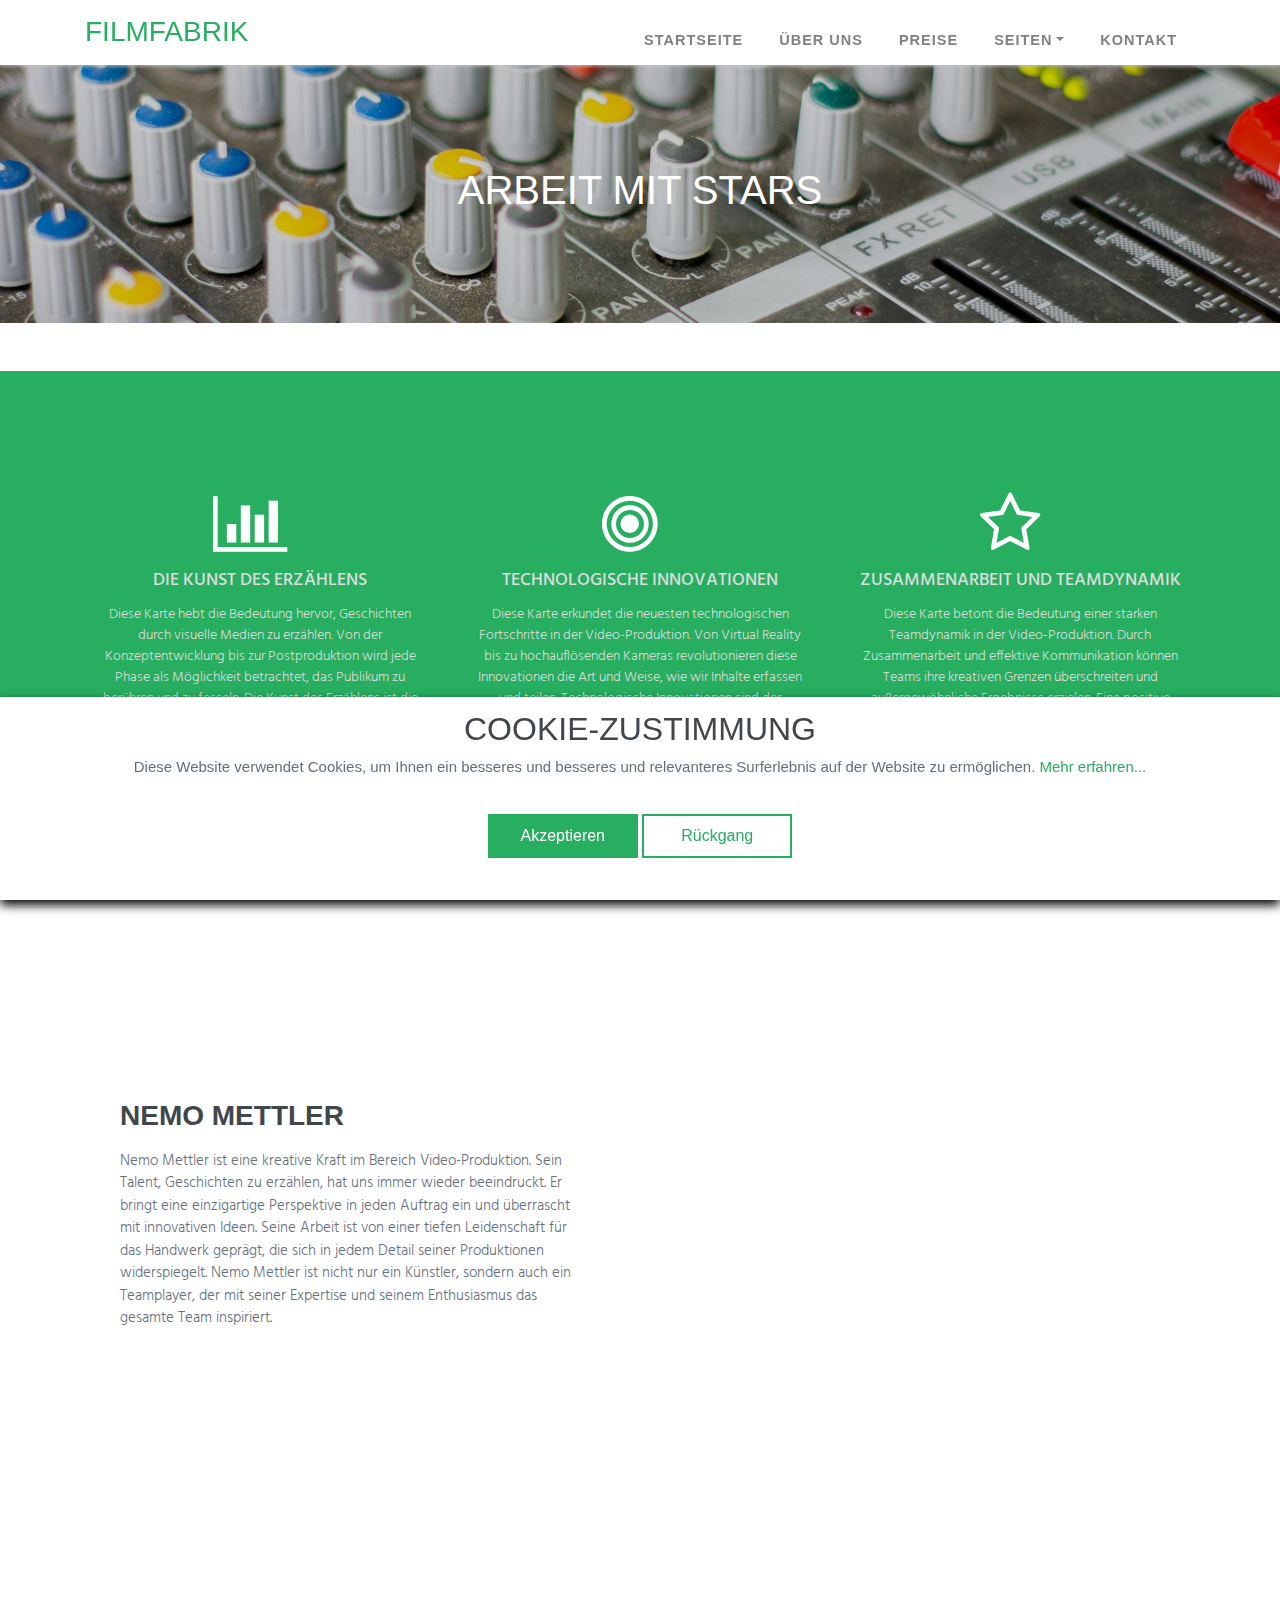
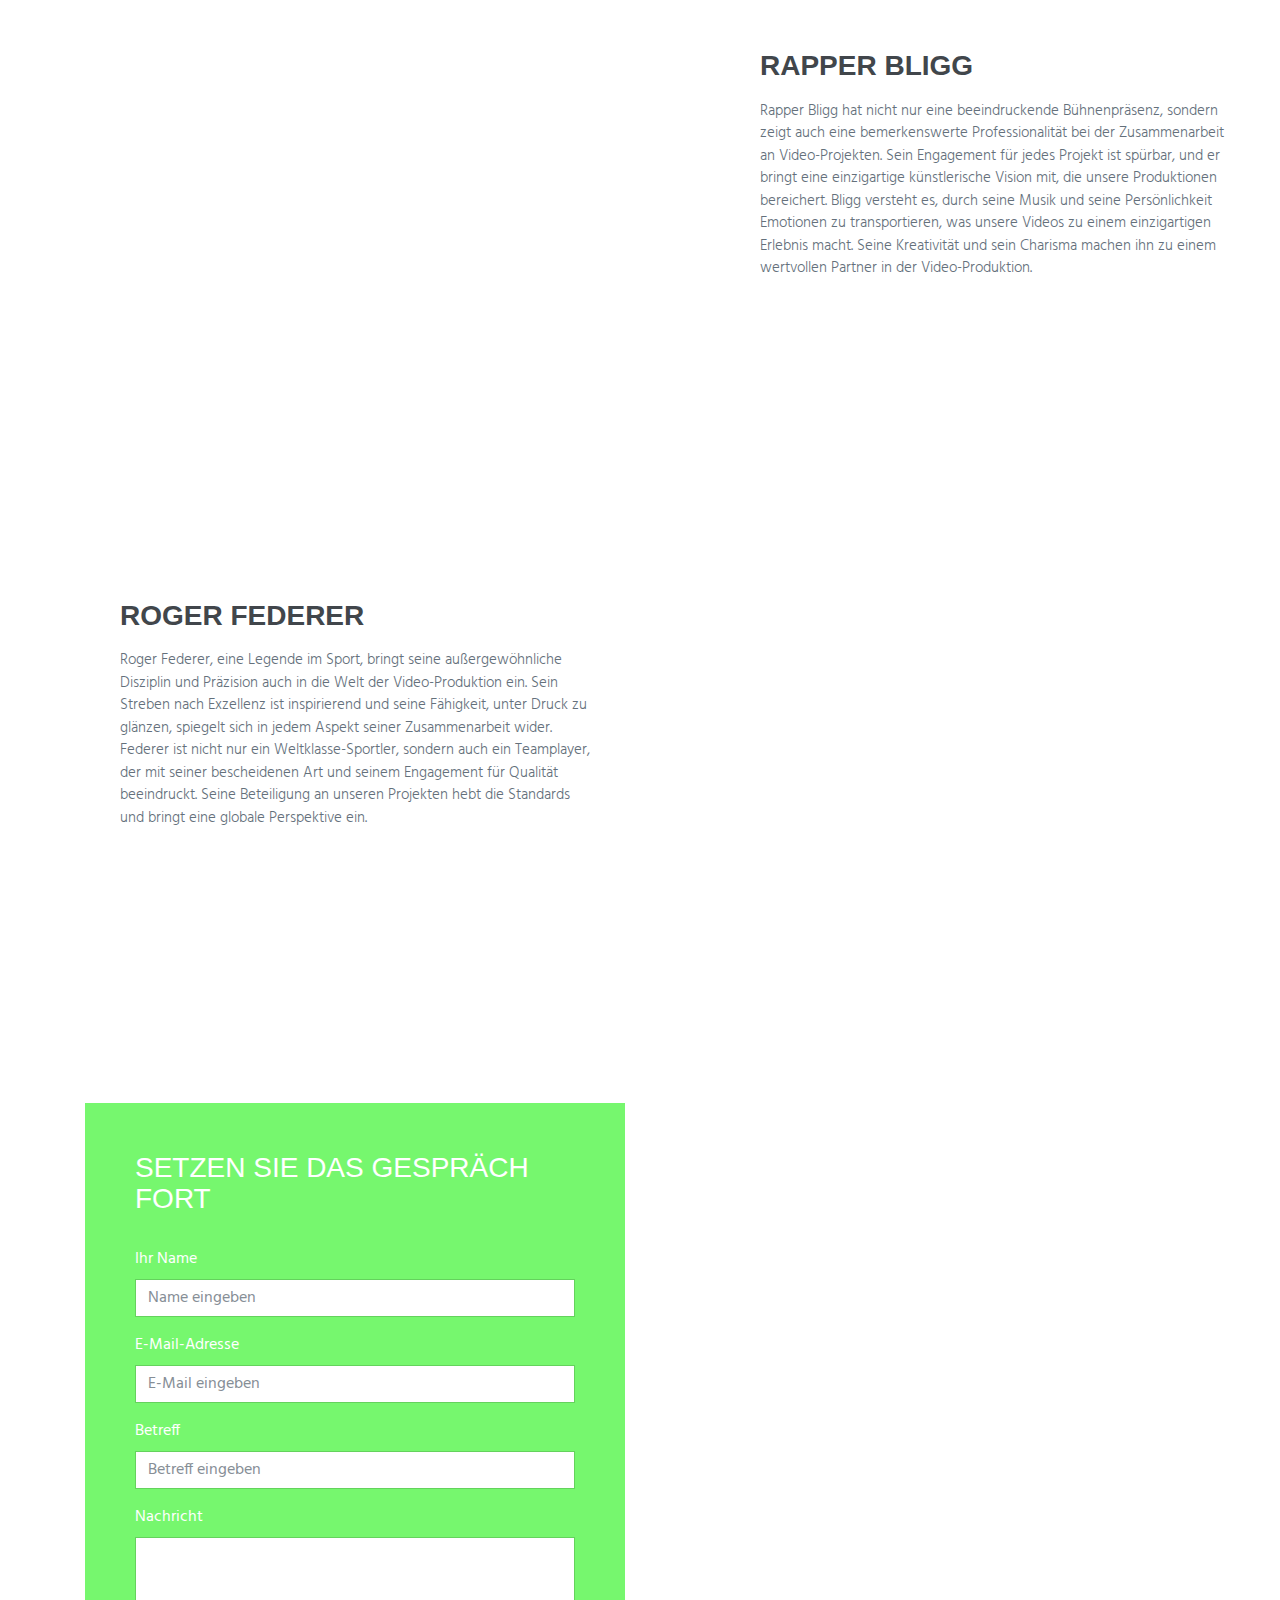
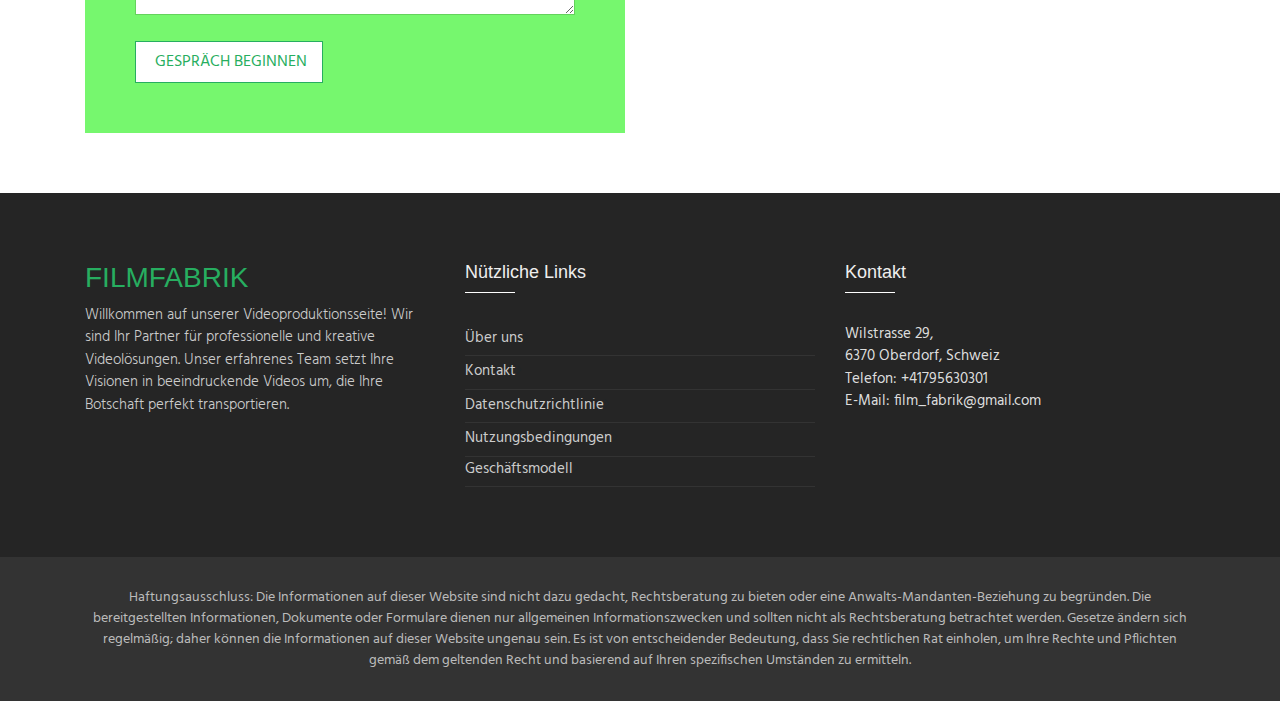
==== work-with-stars.html @ 66a81b51 "WIP" ====
<!DOCTYPE html>
<html lang="en">
    <head>
        <meta charset="utf-8" />
        <meta
            name="viewport"
            content="width=device-width, initial-scale=1, shrink-to-fit=no"
        />
        <meta name="description" content="" />
        <meta name="author" content="" />

        <title>FilmFabrik</title>
        <link rel="shortcut icon" href="img/favicon.ico" />

        <!-- Global Stylesheets -->
        <link
            href="https://fonts.googleapis.com/css?family=Roboto+Condensed:300,300i,400,400i,700,700i"
            rel="stylesheet"
        />
        <link href="css/bootstrap/bootstrap.min.css" rel="stylesheet" />
        <link
            rel="stylesheet"
            href="font-awesome-4.7.0/css/font-awesome.min.css"
        />
        <link rel="stylesheet" href="css/animate/animate.min.css" />
        <link rel="stylesheet" href="css/owl-carousel/owl.carousel.min.css" />
        <link
            rel="stylesheet"
            href="css/owl-carousel/owl.theme.default.min.css"
        />
        <link rel="stylesheet" href="css/style.css" />
        <link rel="stylesheet" href="css/services.css" />
    </head>

    <body id="page-top">
        <!--====================================================
                         HEADER
======================================================-->

        <header>
            <!-- Navbar -->
            <nav
                class="navbar navbar-expand-lg navbar-light"
                id="mainNav"
                data-toggle="affix"
            >
                <div class="container">
                    <a class="navbar-brand smooth-scroll" href="index.html">
                        <h3 style="margin-bottom: 0px; color: #27ae60">
                            FilmFabrik
                        </h3>
                    </a>
                    <button
                        class="navbar-toggler navbar-toggler-right"
                        type="button"
                        data-toggle="collapse"
                        data-target="#navbarResponsive"
                        aria-controls="navbarResponsive"
                        aria-expanded="false"
                        aria-label="Navigation umschalten"
                    >
                        <span class="navbar-toggler-icon"></span>
                    </button>
                    <div class="collapse navbar-collapse" id="navbarResponsive">
                        <ul class="navbar-nav ml-auto">
                            <li class="nav-item">
                                <a
                                    class="nav-link smooth-scroll"
                                    href="index.html"
                                    >Startseite</a
                                >
                            </li>
                            <li class="nav-item">
                                <a
                                    class="nav-link smooth-scroll"
                                    href="about.html"
                                    >Über uns</a
                                >
                            </li>

                            <li class="nav-item">
                                <a
                                    class="nav-link smooth-scroll"
                                    href="pricing.html"
                                    >Preise</a
                                >
                            </li>
                            <li class="nav-item dropdown">
                                <a
                                    class="nav-link dropdown-toggle smooth-scroll"
                                    href="#"
                                    id="navbarDropdownMenuLink"
                                    data-toggle="dropdown"
                                    aria-haspopup="true"
                                    aria-expanded="false"
                                    >Seiten</a
                                >
                                <div
                                    class="dropdown-menu dropdown-cust"
                                    aria-labelledby="navbarDropdownMenuLink"
                                >
                                    <a
                                        class="dropdown-item"
                                        target="_empty"
                                        href="work-on-clips.html"
                                        >Arbeit an Clips</a
                                    >
                                    <a
                                        class="dropdown-item"
                                        target="_empty"
                                        href="work-with-stars.html"
                                        >Arbeit mit Stars</a
                                    >
                                </div>
                            </li>
                            <li class="nav-item">
                                <a
                                    class="nav-link smooth-scroll"
                                    href="contact.html"
                                    >Kontakt</a
                                >
                            </li>
                        </ul>
                    </div>
                </div>
            </nav>
        </header>

        <!--====================================================
                       HOME-P
======================================================-->
        <div id="home-p" class="home-p pages-head2 text-center mb-5">
            <div class="container">
                <h1 class="wow fadeInUp" data-wow-delay="0.1s">
                    Arbeit mit Stars
                </h1>
            </div>
            <!--/end container-->
        </div>

        <!--====================================================
                      FINANCIAL-P5
======================================================-->
        <section
            class="what-we-do bg-gradiant financial-p5 mb-5"
            style="background: #27ae60"
        >
            <div class="container">
                <div class="row">
                    <div class="col-md-12">
                        <div class="row">
                            <div class="col-md-4 col-sm-6">
                                <div
                                    class="what-we-desc wow fadeInUp"
                                    data-wow-delay="0.1s"
                                >
                                    <i class="fa fa-bar-chart"></i>
                                    <h6>Die Kunst des Erzählens</h6>
                                    <p class="desc">
                                        Diese Karte hebt die Bedeutung hervor,
                                        Geschichten durch visuelle Medien zu
                                        erzählen. Von der Konzeptentwicklung bis
                                        zur Postproduktion wird jede Phase als
                                        Möglichkeit betrachtet, das Publikum zu
                                        berühren und zu fesseln. Die Kunst des
                                        Erzählens ist die Essenz jeder
                                        erfolgreichen Video-Produktion.
                                    </p>
                                </div>
                            </div>
                            <div class="col-md-4 col-sm-6">
                                <div
                                    class="what-we-desc wow fadeInUp"
                                    data-wow-delay="0.1s"
                                >
                                    <i class="fa fa-bullseye"></i>
                                    <h6>Technologische Innovationen</h6>
                                    <p class="desc">
                                        Diese Karte erkundet die neuesten
                                        technologischen Fortschritte in der
                                        Video-Produktion. Von Virtual Reality
                                        bis zu hochauflösenden Kameras
                                        revolutionieren diese Innovationen die
                                        Art und Weise, wie wir Inhalte erfassen
                                        und teilen. Technologische Innovationen
                                        sind der Treibstoff für kreative
                                        Möglichkeiten und verbesserte
                                        Produktionseffizienz.
                                    </p>
                                </div>
                            </div>
                            <div class="col-md-4 col-sm-6">
                                <div
                                    class="what-we-desc wow fadeInUp"
                                    data-wow-delay="0.1s"
                                >
                                    <i class="fa fa-star-o"></i>
                                    <h6>Zusammenarbeit und Teamdynamik</h6>
                                    <p class="desc">
                                        Diese Karte betont die Bedeutung einer
                                        starken Teamdynamik in der
                                        Video-Produktion. Durch Zusammenarbeit
                                        und effektive Kommunikation können Teams
                                        ihre kreativen Grenzen überschreiten und
                                        außergewöhnliche Ergebnisse erzielen.
                                        Eine positive Teamdynamik ist der
                                        Schlüssel zu erfolgreichen
                                        Video-Projekten, die sowohl Kunden als
                                        auch Zuschauer begeistern.
                                    </p>
                                </div>
                            </div>
                        </div>
                    </div>
                </div>
            </div>
        </section>

        <!--====================================================
                    FINANCIAL-P1
======================================================-->
        <section id="financial-p1" class="bg-parallax financial-p3-bg">
            <div class="overlay-financial-p1"></div>
            <div class="container-fluid">
                <div class="row">
                    <div class="col-md-6 financial-p1-pos">
                        <div class="financial-p1-cont">
                            <h3>Nemo Mettler</h3>
                            <p>
                                Nemo Mettler ist eine kreative Kraft im Bereich
                                Video-Produktion. Sein Talent, Geschichten zu
                                erzählen, hat uns immer wieder beeindruckt. Er
                                bringt eine einzigartige Perspektive in jeden
                                Auftrag ein und überrascht mit innovativen
                                Ideen. Seine Arbeit ist von einer tiefen
                                Leidenschaft für das Handwerk geprägt, die sich
                                in jedem Detail seiner Produktionen
                                widerspiegelt. Nemo Mettler ist nicht nur ein
                                Künstler, sondern auch ein Teamplayer, der mit
                                seiner Expertise und seinem Enthusiasmus das
                                gesamte Team inspiriert.
                            </p>
                        </div>
                    </div>
                    <div class="col-md-6">
                        <img src="img/star-1.jpg" alt="" />
                    </div>
                </div>
            </div>
        </section>
        <section id="financial-p1" class="bg-parallax financial-p2-bg">
            <div class="overlay-financial-p1"></div>
            <div class="container-fluid">
                <div class="row">
                    <div class="col-md-6">
                        <img src="img/star-2.jpg" alt="" />
                    </div>
                    <div
                        class="col-md-6 financial-p1-pos financial-p1-emp-desc-d"
                    >
                        <div class="financial-p1-cont">
                            <h3>Rapper Bligg</h3>
                            <p>
                                Rapper Bligg hat nicht nur eine beeindruckende
                                Bühnenpräsenz, sondern zeigt auch eine
                                bemerkenswerte Professionalität bei der
                                Zusammenarbeit an Video-Projekten. Sein
                                Engagement für jedes Projekt ist spürbar, und er
                                bringt eine einzigartige künstlerische Vision
                                mit, die unsere Produktionen bereichert. Bligg
                                versteht es, durch seine Musik und seine
                                Persönlichkeit Emotionen zu transportieren, was
                                unsere Videos zu einem einzigartigen Erlebnis
                                macht. Seine Kreativität und sein Charisma
                                machen ihn zu einem wertvollen Partner in der
                                Video-Produktion.
                            </p>
                        </div>
                    </div>
                </div>
            </div>
        </section>
        <section id="financial-p1" class="bg-parallax financial-p2-bg mb-5">
            <div class="overlay-financial-p1"></div>
            <div class="container-fluid">
                <div class="row" style="flex-direction: row-reverse">
                    <div class="col-md-6">
                        <img src="img/star-3.jpg" alt="" />
                    </div>
                    <div
                        class="col-md-6 financial-p1-pos financial-p1-emp-desc-d"
                    >
                        <div class="financial-p1-cont">
                            <h3>Roger Federer</h3>
                            <p>
                                Roger Federer, eine Legende im Sport, bringt
                                seine außergewöhnliche Disziplin und Präzision
                                auch in die Welt der Video-Produktion ein. Sein
                                Streben nach Exzellenz ist inspirierend und
                                seine Fähigkeit, unter Druck zu glänzen,
                                spiegelt sich in jedem Aspekt seiner
                                Zusammenarbeit wider. Federer ist nicht nur ein
                                Weltklasse-Sportler, sondern auch ein
                                Teamplayer, der mit seiner bescheidenen Art und
                                seinem Engagement für Qualität beeindruckt.
                                Seine Beteiligung an unseren Projekten hebt die
                                Standards und bringt eine globale Perspektive
                                ein.
                            </p>
                        </div>
                    </div>
                </div>
            </div>
        </section>

        <!--====================================================
                    CONTACT HOME
======================================================-->

        <section id="contact-h" class="bg-parallax contact-h-bg">
            <div class="container">
                <div class="row">
                    <div class="col-md-6">
                        <div class="contact-h-cont">
                            <h3 class="cl-white">
                                Setzen Sie das Gespräch fort
                            </h3>
                            <br />
                            <form>
                                <div class="form-group cl-white">
                                    <label for="name">Ihr Name</label>
                                    <input
                                        type="text"
                                        class="form-control"
                                        id="name"
                                        aria-describedby="nameHelp"
                                        placeholder="Name eingeben"
                                    />
                                </div>
                                <div class="form-group cl-white">
                                    <label for="exampleInputEmail1"
                                        >E-Mail-Adresse</label
                                    >
                                    <input
                                        type="email"
                                        class="form-control"
                                        id="email"
                                        aria-describedby="emailHelp"
                                        placeholder="E-Mail eingeben"
                                    />
                                    <div id="result" style="color: red"></div>
                                </div>
                                <div class="form-group cl-white">
                                    <label for="subject">Betreff</label>
                                    <input
                                        type="text"
                                        class="form-control"
                                        id="subject"
                                        aria-describedby="subjectHelp"
                                        placeholder="Betreff eingeben"
                                    />
                                </div>
                                <div class="form-group cl-white">
                                    <label for="message">Nachricht</label>
                                    <textarea
                                        class="form-control"
                                        id="message"
                                        rows="3"
                                    ></textarea>
                                </div>
                                <button
                                    class="btn btn-general btn-white"
                                    role="button"
                                    id="submit"
                                    onclick="sendForm()"
                                >
                                    <i class="fa fa-right-arrow"></i> GESPRÄCH
                                    BEGINNEN
                                </button>
                            </form>
                        </div>
                    </div>
                </div>
            </div>
        </section>

        <!--====================================================
                      FOOTER
======================================================-->
        <footer>
            <div id="footer-s1" class="footer-s1">
                <div class="footer">
                    <div class="container">
                        <div class="row">
                            <!-- Über uns -->
                            <div class="col-md-4 col-sm-6">
                                <h3 style="margin-bottom: 0px; color: #27ae60">
                                    FilmFabrik
                                </h3>
                                <ul class="list-unstyled comp-desc-f">
                                    <li>
                                        <p>
                                            Willkommen auf unserer
                                            Videoproduktionsseite! Wir sind Ihr
                                            Partner für professionelle und
                                            kreative Videolösungen. Unser
                                            erfahrenes Team setzt Ihre Visionen
                                            in beeindruckende Videos um, die
                                            Ihre Botschaft perfekt
                                            transportieren.
                                        </p>
                                    </li>
                                </ul>
                                <br />
                            </div>
                            <!-- Ende Über uns -->

                            <!-- Nützliche Links -->
                            <div class="col-md-4 col-sm-6">
                                <div class="heading-footer">
                                    <h2>Nützliche Links</h2>
                                </div>
                                <ul class="list-unstyled link-list">
                                    <li>
                                        <a href="about.html">Über uns</a
                                        ><i class="fa fa-angle-right"></i>
                                    </li>
                                    <li>
                                        <a href="contact.html">Kontakt</a
                                        ><i class="fa fa-angle-right"></i>
                                    </li>
                                    <li>
                                        <a href="privacy-policy.html"
                                            >Datenschutzrichtlinie</a
                                        ><i class="fa fa-angle-right"></i>
                                    </li>
                                    <li>
                                        <a href="terms-of-use.html"
                                            >Nutzungsbedingungen</a
                                        ><i class="fa fa-angle-right"></i>
                                    </li>
                                    <li>
                                        <a href="bussines-model.html"
                                            >Geschäftsmodell</a
                                        ><i class="fa fa-angle-right"></i>
                                    </li>
                                </ul>
                            </div>
                            <!-- Ende Nützliche Links -->

                            <!-- Kontakt -->
                            <div class="col-md-4 col-sm-6">
                                <div class="heading-footer">
                                    <h2>Kontakt</h2>
                                </div>
                                <address class="address-details-f">
                                    Wilstrasse 29, <br />
                                    6370 Oberdorf, Schweiz <br />
                                    Telefon: +41795630301 <br />
                                    E-Mail:
                                    <a
                                        href="mailto:laut_basel@gmail.com"
                                        class=""
                                        >film_fabrik@gmail.com</a
                                    >
                                </address>
                            </div>
                            <!-- Ende Kontakt -->
                        </div>
                    </div>
                    <!--/container -->
                </div>
            </div>

            <div id="footer-bottom">
                <div class="container">
                    <div class="row">
                        <div class="col-md-12">
                            <div id="footer-copyrights">
                                <p>
                                    Haftungsausschluss: Die Informationen auf
                                    dieser Website sind nicht dazu gedacht,
                                    Rechtsberatung zu bieten oder eine
                                    Anwalts-Mandanten-Beziehung zu begründen.
                                    Die bereitgestellten Informationen,
                                    Dokumente oder Formulare dienen nur
                                    allgemeinen Informationszwecken und sollten
                                    nicht als Rechtsberatung betrachtet werden.
                                    Gesetze ändern sich regelmäßig; daher können
                                    die Informationen auf dieser Website ungenau
                                    sein. Es ist von entscheidender Bedeutung,
                                    dass Sie rechtlichen Rat einholen, um Ihre
                                    Rechte und Pflichten gemäß dem geltenden
                                    Recht und basierend auf Ihren spezifischen
                                    Umständen zu ermitteln.
                                </p>
                            </div>
                        </div>
                    </div>
                </div>
            </div>
            <a
                href="#home"
                id="back-to-top"
                class="btn btn-sm btn-green btn-back-to-top smooth-scrolls hidden-sm hidden-xs"
                title="home"
                role="button"
            >
                <i class="fa fa-angle-up"></i>
            </a>
        </footer>

        <!-- Cookie banner -->
        <div class="cookie-wrapper show">
            <div>
                <i class="bx bx-cookie"></i>
                <h2 style="text-align: center">Cookie-Zustimmung</h2>
            </div>

            <div class="data">
                <p>
                    Diese Website verwendet Cookies, um Ihnen ein besseres und
                    besseres und relevanteres Surferlebnis auf der Website zu
                    ermöglichen.
                    <a href="#">Mehr erfahren...</a>
                </p>
            </div>

            <div class="buttons">
                <button class="cookie-button" id="acceptBtn">
                    Akzeptieren
                </button>
                <button class="cookie-button" id="declineBtn">Rückgang</button>
            </div>
        </div>
        <!-- End Cookie banner -->

        <!--Global JavaScript -->
        <script src="js/jquery/jquery.min.js"></script>
        <script src="js/popper/popper.min.js"></script>
        <script src="js/bootstrap/bootstrap.min.js"></script>
        <script src="js/wow/wow.min.js"></script>
        <script src="js/owl-carousel/owl.carousel.min.js"></script>

        <!-- Plugin JavaScript -->
        <script src="js/jquery-easing/jquery.easing.min.js"></script>
        <script src="js/custom.js"></script>
        <script src="js/contact-form.js"></script>
        <script src="js/cookiebanner.js"></script>
    </body>
</html>
---- css/style.css ----
/*====================================================
                DEFAULT VALUES:

                Font Family                 : Roboto Condensed
                
                Greenish Blue               : #27AE60       (Buttons, Icons, Links, Lines & Backgrounds)
                Steel Gray                  : #41464b       (Headings)
                light Gray                  : #61666b       (Heading Second)
                Gray                        : #717171       (Paragraphs)
                Gray extra light            : #f5f5f5       (Content Background)
                White                       : #fff          (Text With Black Backgrounds)
                Black                       : #000 

======================================================*/

@import url('https://fonts.googleapis.com/css?family=Hind:400,600');

/* General CSS */

html,
body {
    height: 100%;
}

body {
    font-family: 'Hind', sans-serif;
}

h1,
h2,
h3,
h4,
h5 {
    font-family: 'Roboto', sans-serif;
    color: #41464b;
    text-transform: uppercase;
}

a {
    font-family: 'Hind', sans-serif;
    color: #27ae60;
}

p {
    font-family: 'Hind', sans-serif;
    color: #64707b;
    font-size: 15px;
    font-weight: 300;
}

@media (min-width: 1600px) {
    p {
        font-family: 'Hind', sans-serif;
        color: #64707b;
        font-size: 16px;
        font-weight: 300;
    }
}

@media (max-width: 772px) {
    h2 {
        font-size: 1.5rem;
    }
}

/*====================================================
                       NAVIGATION
======================================================*/

/*Top Navbar*/

.top-menubar-nav {
    display: none;
}

header .topmenu {
    background: #f0f0f0;
    border-top: solid 1px #f0f0f0;
    border-bottom: solid 1px #f0f0f0;
}

/*Top Contacts*/

header .topmenu ul {
    margin: 0;
}

header .topmenu .top-contacts {
    line-height: 25px;
}

header .topmenu .top-contacts li {
    color: #666;
    padding: 5px 0;
    font-size: 12px;
    margin-right: 15px;
    display: inline-block;
}

header .topmenu .top-contacts li a {
    color: #666;
}

header .topmenu .top-contacts i {
    color: #999;
    font-size: 13px;
    margin-right: 3px;
}

/*Top Data*/

header .topmenu .top-data {
    text-align: right;
}

header .topmenu .top-data li {
    padding: 5px 11px;
    margin-left: -4px;
    display: inline-block;
    border-right: solid 1px #eee;
}

header .topmenu .top-data li:first-child {
    margin-left: 0;
    border-left: solid 1px #eee;
}

header .topmenu .top-data li a {
    font-size: 12px;
}

header .topmenu .top-data li a:hover {
    text-decoration: none;
}

.top-social {
    height: 25px;
    line-height: 25px;
    text-align: center;
    width: 25px;
    border-radius: 50%;
    background: #fff;
}

header .topmenu .top-data li i.top-social.fa-facebook,
.social-icon-f li i.top-social.fa-facebook {
    border: 2px solid #4267b2;
    color: #4267b2;
}

header .topmenu .top-data li i.top-social.fa-facebook:hover,
.social-icon-f li i.top-social.fa-facebook:hover {
    background: #4267b2;
    color: #fff;
}

header .topmenu .top-data li i.top-social.fa-twitter,
.social-icon-f li i.top-social.fa-twitter {
    border: 2px solid #4ab3f4;
    color: #4ab3f4;
}

header .topmenu .top-data li i.top-social.fa-twitter:hover,
.social-icon-f li i.top-social.fa-twitter:hover {
    background: #4ab3f4;
    color: #fff;
}

header .topmenu .top-data li i.top-social.fa-google-plus,
.social-icon-f li i.top-social.fa-google-plus {
    border: 2px solid #e24343;
    color: #e24343;
}

header .topmenu .top-data li i.top-social.fa-google-plus:hover,
.social-icon-f li i.top-social.fa-google-plus:hover {
    background: #e24343;
    color: #fff;
}

header .topmenu .top-data li a.log-top {
    text-decoration: none;
    font-size: 15px;
    font-weight: 700;
    color: #888;
}

header .topmenu .top-data li a.log-top:hover {
    color: #555;
}

/*Responsive Topbar*/

@media (max-width: 991px) {
    header .topmenu ul {
        text-align: center !important;
    }

    header .topmenu .top-data li {
        top: 1px;
        padding: 6px 10px;
        margin-left: -5px;
        position: relative;
        border: solid 1px #eee;
    }
}

/*Navbar*/
.affix {
    position: fixed;
    top: 0;
    right: 0;
    left: 0;
    z-index: 1030;
    box-shadow: 0px 0.5px 4px #c3c2c2;
}

.navbar {
    padding: 0;
    -webkit-transition: all 0.5s ease-in-out;
    transition: all 0.5s ease-in-out;
    background: #fff;
}

.navbar-header {
    padding-left: 85px;
}

.justify-content-end {
    padding-right: 85px;
}

.navbar-nav {
    float: right;
}

.navbar-nav > li {
    height: 65px;
    line-height: 65px;
    border-bottom: 3px solid rgba(0, 0, 0, 0);
    transition: all 0.5s ease-in-out;
}

.navbar-nav > li:hover,
.navbar-nav > li:active {
    border-bottom: 2px solid #27ae60;
    background: #f0f0f0;
}

.navbar-nav > li > a {
    color: #808282 !important;
    font-size: 14.5px;
    font-weight: 700;
    font-family: 'hine', sans-serif;
    text-transform: uppercase;
    letter-spacing: 1px;
    margin: 0 10px;
}

.navbar-nav > li > a:hover,
.navbar-nav > li > a:active {
    color: #27ae60 !important;
}

/*This is item search bar*/

.navbar-nav li > .search {
    color: #aaa;
    cursor: pointer;
    font-size: 15px;
    z-index: 0;
    min-width: 30px;
    margin-top: 3px;
    padding: 28px 0;
    text-align: center;
    display: inline-block;
}

.navbar-nav li > .search:hover {
    color: #27ae60;
}

.navbar .search-open {
    right: 0;
    top: 65px;
    display: none;
    height: 50px;
    padding: 4px;
    position: absolute;
    background: #fff;
    box-shadow: 0 0 3px #ddd;
    z-index: 1001;
}

.navbar .search-open input,
.navbar .search-open span {
    height: 40px;
    border-color: #27ae60;
    line-height: 50px;
}

.navbar .search-open span {
    background: #27ae60;
    color: #fff;
}

.navbar-toggle {
    background-color: rgba(0, 0, 0, 0.1);
    border: 1px solid #fff;
    border-radius: 0;
}

.navbar-toggle .navbar-toggler-icon {
    background-color: #fff !important;
}

.navbar-collapse {
    max-height: none !important;
}

.vesco-top-nav ul.navbar-nav > li > a.active {
    color: #27ae60 !important;
}

@media (min-width: 992px) {
    .navbar-expand-lg .navbar-nav .dropdown-menu.mega-menu {
        position: absolute;
        left: -280px;
    }

    .dropdown-cust.mega-menu .dropdown-item {
        border-right: 1px solid #e0e0e0;
    }

    .dropdown-cust.mega-menu {
        margin-top: 0px;
        min-width: 450px;
        padding: 0;
        border-top: 2px solid #27ae60;
        border-left: 2px solid rgba(1, 1, 1, 0);
        border-right: 2px solid rgba(1, 1, 1, 0);
        border-bottom: 2px solid #27ae60;
        border-radius: 0;
    }
}

@media (min-width: 992px) and (max-width: 1200px) {
    .navbar-expand-lg .navbar-nav .dropdown-menu.mega-menu {
        position: absolute;
        left: -300px;
    }
}

.dropdown-cust {
    margin-top: 0px;
    min-width: 220px;
    padding: 0;
    border-top: 2px solid #27ae60;
    border-left: 2px solid rgba(1, 1, 1, 0);
    border-right: 2px solid rgba(1, 1, 1, 0);
    border-bottom: 2px solid #27ae60;
    border-radius: 0;
}

.dropdown-cust .dropdown-item {
    display: block;
    width: 100%;
    padding: 0px 1rem;
    margin: 0px;
    height: 40px;
    line-height: 40px;
    font-size: 14px;
    clear: both;
    font-weight: 400;
    color: #61666b;
    text-align: inherit;
    white-space: nowrap;
    text-transform: uppercase;
    background: 0 0;
    border-bottom: 1px solid #e0e0e0;
}

.dropdown-cust .dropdown-item:hover,
.dropdown-cust .dropdown-item.active {
    background: #f0f0f0;
}

.dropdown-cust.mega-menu .mega-menu-img img {
}

@media (max-width: 991px) {
    .navbar > .container .navbar-nav {
        float: left;
        border-top: 1px solid #ddd;
        width: 100%;
    }

    .navbar > .container .navbar-brand,
    .navbar > .container-fluid .navbar-brand {
        padding: 12px 0px;
        margin-left: -10px;
    }

    .navbar-toggle {
        margin-right: 0;
    }

    .navbar .search-open {
        width: 100%;
    }

    .navbar-nav > li {
        height: auto;
        line-height: 35px;
        border-bottom: 3px solid rgba(0, 0, 0, 0);
        transition: all 0.5s ease-in-out;
        border-bottom: 1px solid #ddd;
    }

    .navbar-nav > li.active,
    .navbar-nav > li:hover,
    .navbar-nav > li:active {
        border-bottom: 2px solid #ddd;
        background: #f0f0f0;
    }

    .navbar li > .search {
        display: none;
    }

    .navbar .search-open {
        right: 0;
        top: 0;
        display: block;
        height: auto;
        line-height: 50px;
        padding: 4px;
        position: relative;
        box-shadow: none;
        background: none;
        z-index: 1;
    }

    .dropdown-cust {
        margin-top: -2px;
        min-width: 220px;
        padding: 0;
        border-left: 2px solid rgba(1, 1, 1, 0);
        border-right: 2px solid rgba(1, 1, 1, 0);
        border-bottom: 2px solid #27ae60;
        border-radius: 0;
        z-index: 0;
        overflow: hidden;
    }
}

@media (max-width: 767px) {
    .affix {
        position: absolute;
        top: 0;
        right: 0;
        left: 0;
        z-index: 1030;
        box-shadow: 0px 0.5px 4px #c3c2c2;
    }

    .top-menubar {
        display: none;
    }

    .container {
        max-width: 100%;
    }

    .navbar > .container .navbar-brand,
    .navbar > .container .navbar-toggler,
    .navbar > .container-fluid .navbar-brand {
        margin: 8px 10px;
    }

    .navbar > .container .navbar-brand,
    .navbar > .container-fluid .navbar-brand {
        padding: 8px 0px;
    }

    .navbar-nav > li {
        line-height: 25px;
        padding: 0 20px;
        border-bottom: 3px solid rgba(0, 0, 0, 0);
        transition: all 0.5s ease-in-out;
        border-bottom: 1px solid #ddd;
    }

    .navbar-nav > li.dropdown .dropdown-menu {
        margin-bottom: 15px;
    }

    .top-menubar-nav {
        display: block;
    }
}

@media (min-width: 1600px) {
    .dropdown-cust .dropdown-item {
        font-size: 15px;
    }
}

/*====================================================
                  BUTTON (Generic)
======================================================*/

.btn-general {
    background-color: transparent;
    text-align: center;
    border-width: 1px;
    border-radius: 0px;
    font-size: 16px;
    padding: 10px 15px;
    font-weight: 400;
    text-transform: uppercase;
}

.btn-white {
    border-color: #27ae60;
    background-color: #27ae60;
    color: #fff;
}

.btn-white:hover,
.btn-white:focus {
    background-color: transparent;
    color: #27ae60;
    cursor: pointer;
}

.btn-green {
    border-color: #27ae60;
    color: #27ae60;
}

.btn-green:hover,
.btn-green:focus {
    background-color: #27ae60;
    color: #fff;
    cursor: pointer;
}

/*====================================================
                       HOME
======================================================*/

.carousel-fade {
    height: 90vh;
    background-size: cover;
    background-position: center center;
    background-repeat: no-repeat;
    background-image: url(../img/home-banner-bg.jpg);
}

.carousel-fade .carousel-inner .carousel-item {
    -webkit-transition-property: opacity;
    transition-property: opacity;
}

.carousel-fade .carousel-control {
    z-index: 2;
}

.carousel-fade {
    position: relative;
    height: 90vh;
}

.hero {
    position: absolute;
    top: 45%;
    left: 50%;
    background: rgba(0, 0, 0, 0.7);
    border: 5px solid #fff;
    padding: 40px;
    z-index: 3;
    color: #c0c0c0;
    text-align: center;
    text-transform: uppercase;
    text-shadow: 1px 1px 0 rgba(0, 0, 0, 0);
    -webkit-transform: translate3d(-50%, -50%, 0);
    -moz-transform: translate3d(-50%, -50%, 0);
    -ms-transform: translate3d(-50%, -50%, 0);
    -o-transform: translate3d(-50%, -50%, 0);
    transform: translate3d(-50%, -50%, 0);
}

.hero h1 {
    font-size: 3.5em;
    color: #fff;
    font-weight: 700;
    width: 600px;
    margin: 0;
    padding: 0;
    opacity: 1;
    letter-spacing: 2px;
    margin-bottom: 30px;
}

.hero h1 span a {
    color: #27ae60;
    text-decoration: none;
}

.hero h3 {
    font-size: 1em;
    color: #fff;
    letter-spacing: 2px;
    margin-bottom: 15px;
}

.hero button {
    margin: 10px 0;
}

.carousel-fade .carousel-inner .carousel-item .hero {
    opacity: 0;
    -webkit-transition: 2s all ease-in-out 0.1s;
    -moz-transition: 2s all ease-in-out 0.1s;
    -ms-transition: 2s all ease-in-out 0.1s;
    -o-transition: 2s all ease-in-out 0.1s;
    transition: 2s all ease-in-out 0.1s;
}

.carousel-fade .carousel-inner .carousel-item.active .hero {
    opacity: 1;
    -webkit-transition: 2s all ease-in-out 0.1s;
    -moz-transition: 2s all ease-in-out 0.1s;
    -ms-transition: 2s all ease-in-out 0.1s;
    -o-transition: 2s all ease-in-out 0.1s;
    transition: 2s all ease-in-out 0.1s;
}

.overlay {
    position: absolute;
    width: 100%;
    height: 90%;
    z-index: 2;
    background: rgba(0, 0, 0, 0);
}

.carousel-fade .carousel-inner .carousel-item {
    height: 100vh;
}

@media (max-width: 767px) {
    .hero h1 {
        font-size: 2.5em;
        color: #fff;
        font-weight: 700;
        width: 400px;
        margin: 0;
        padding: 0;
        opacity: 1;
        letter-spacing: 2px;
        margin-bottom: 30px;
    }
    .hero h3 {
        font-size: 1em;
        color: #fff;
        letter-spacing: 2px;
        line-height: 25px;
        margin-bottom: 15px;
    }
}

@media (max-width: 575px) {
    .hero {
        position: absolute;
        top: 45%;
        padding: 20px 0px;
    }
    .hero h1 {
        font-size: 1.9em;
        color: #fff;
        font-weight: 700;
        width: 370px;
        margin: 0;
        padding: 0;
        opacity: 1;
        letter-spacing: 2px;
        margin-bottom: 30px;
    }
    .hero h3 {
        font-size: 0.9em;
        color: #fff;
        letter-spacing: 2px;
        line-height: 25px;
        margin-bottom: 15px;
    }
}

@media (max-width: 420px) {
    .hero {
        position: absolute;
        top: 45%;
        padding: 20px 0;
        border: 3px solid #fff;
    }
    .hero h1 {
        font-size: 1.7em;
        color: #fff;
        font-weight: 700;
        width: 295px;
        margin: 0;
        padding: 0;
        opacity: 1;
        letter-spacing: 2px;
        margin-bottom: 30px;
    }
    .hero h3 {
        font-size: 0.8em;
        color: #fff;
        letter-spacing: 2px;
        line-height: 25px;
        margin-bottom: 15px;
    }
}

/*====================================================
               OTHER HOME PAGE
======================================================*/

.home-p {
    z-index: 1;
    padding: 100px 0;
    position: relative;
}

.home-p.breadcrumbs-lg {
    padding: 200px 0;
}

.home-p.pages-head1 {
    background: url(../img/img/banner-1.jpg) no-repeat;
    background-size: cover;
    background-position: center center;
}

.home-p.pages-head2 {
    background: url(../img/img/banner-2.jpg) no-repeat;
    background-size: cover;
    background-position: center center;
}

.home-p.pages-head3 {
    background: url(../img/img/banner-3.jpg) no-repeat;
    background-size: cover;
    background-position: center center;
}

.home-p.pages-head4 {
    background: url(../img/img/banner-4.jpg) no-repeat;
    background-size: cover;
    background-position: center center;
}

.home-p:after {
    top: 0;
    left: 0;
    z-index: -1;
    width: 100%;
    height: 100%;
    content: ' ';
    position: absolute;
    background: rgba(0, 0, 0, 0.2);
}

.home-p h1 {
    color: #fff;
    font-size: 40px;
    line-height: 50px;
    text-transform: uppercase;
}

.home-p p {
    color: #fff;
    font-size: 24px;
    font-weight: 200;
    margin-bottom: 0;
    text-transform: uppercase;
}

@media (max-width: 992px) {
    .home-p.breadcrumbs-lg {
        padding: 100px 0;
    }
}

@media (max-width: 768px) {
    .home-p,
    .home-p.breadcrumbs-lg {
        padding: 50px 0;
    }

    .home-p h1 {
        font-size: 30px;
        line-height: 40px;
    }

    .home-p p {
        font-size: 18px;
    }
}

/*====================================================
               TITLE CONTENT (Generic)
======================================================*/

.title-bar {
    padding: 100px 0;
}

.title-bar h1 {
    color: #41464b;
    text-align: center;
    font-weight: 700;
    margin: 20px auto 10px auto;
}

.title-bar .heading-border {
    width: 60px;
    height: 10px;
    background-color: #27ae60;
    margin: 0 auto 20px auto;
}

.heading-border-light {
    width: 30px;
    height: 5px;
    background-color: #27ae60;
    margin: 0 0 20px 0;
}

.title-bar p {
    color: #717171;
}

.title-bar p {
    text-align: center;
    font-size: 15px;
    line-height: 1.5;
    padding-bottom: 40px;
    margin: 0 auto;
    max-width: 700px;
}

.title-bar .title-but {
    margin: 0;
    background-color: transparent;
    text-align: center;
}

@media (max-width: 575px) {
    .title-bar {
        padding: 50px 0;
    }

    .title-bar h1 {
        color: #41464b;
        font-size: 30px;
        text-align: center;
        font-weight: 700;
        margin: 20px auto 10px auto;
    }

    .title-bar p {
        text-align: center;
        font-size: 14px;
        line-height: 1.5;
        padding-bottom: 40px;
        margin: 0 auto;
        max-width: 700px;
    }
}

@media (min-width: 1600px) {
    .title-bar p {
        font-size: 16px;
    }
}

/*====================================================
               COLOR (Generic)
======================================================*/

.cl-white {
    color: #fff;
}

.cl-atlantis {
    color: #fff;
}

.bg-white {
    background: #fff;
}

.bg-atlantis {
    background: #27ae60;
}

.bg-starship {
    background: #f39c12;
}

.bg-matisse {
    background: #371b59;
}

.bg-chathams {
    background: #0aa1b9;
}

.bg-gray {
    background: #f0f0f0;
}

.bg-light-gray {
    background: #f9f9f9;
}

.bg-gradiant {
    background: -moz-linear-gradient(
        45deg,
        rgba(34, 155, 242, 1) 0%,
        rgba(0, 128, 129, 1) 99%,
        rgba(0, 128, 128, 1) 100%
    );
    /* ff3.6+ */
    background: -webkit-gradient(
        linear,
        left bottom,
        right top,
        color-stop(0%, rgba(34, 155, 242, 1)),
        color-stop(99%, rgba(0, 128, 129, 1)),
        color-stop(100%, rgba(0, 128, 128, 1))
    );
    /* safari4+,chrome */
    background: -webkit-linear-gradient(
        45deg,
        rgba(34, 155, 242, 1) 0%,
        rgba(0, 128, 129, 1) 99%,
        rgba(0, 128, 128, 1) 100%
    );
    /* safari5.1+,chrome10+ */
    background: -o-linear-gradient(
        45deg,
        rgba(34, 155, 242, 1) 0%,
        rgba(0, 128, 129, 1) 99%,
        rgba(0, 128, 128, 1) 100%
    );
    /* opera 11.10+ */
}

/*====================================================
                LOGIN OR REGISTER
======================================================*/

#login-modal .modal-dialog {
    margin-top: 170px;
    width: 400px;
}

#login-modal label {
    color: #888;
    margin-bottom: 0;
}

#login-modal input[type='text'],
input[type='password'] {
    margin-bottom: 15px;
    border-radius: 0;
}

.modal-backdrop.in {
    filter: alpha(opacity=10);
    opacity: 0.8;
}

.modal-content {
    /*background-color: #ececec;*/
    border: 3px solid #27ae60;
    border-radius: 0px;
    outline: 0;
}

.modal-header {
    min-height: 16.43px;
    padding: 15px 15px 15px 15px;
    border-bottom: 0px;
}

.modal-body {
    position: relative;
    padding: 25px 45px;
}

.modal-footer {
    padding: 15px 45px 15px 45px;
    text-align: left;
    width: 100%;
    border-top: 0px;
    -ms-flex-align: center;
    align-items: center;
    -ms-flex-pack: end;
    justify-content: center;
}

.modal-footer {
    display: -ms-flexbox;
    display: flex;
    padding: 15px;
    border-top: 1px solid #e9ecef;
}

.checkbox {
    margin-bottom: 0px;
}

.btn-link {
    padding: 5px 10px 0px 0px;
    color: #95a5a6;
}

.btn-link:hover,
.btn-link:focus {
    color: #2c3e50;
    text-decoration: none;
}

@media (max-width: 575px) {
    #login-modal .modal-dialog {
        margin-top: 100px;
        width: 300px;
        margin: 100px auto;
    }
}

/*====================================================
                        ABOUT
======================================================*/

.about .about-content-box {
    padding: 80px 20px;
    text-align: center;
}

.about-content-box > i {
    color: #fff;
    height: 150px;
    line-height: 150px;
    font-size: 100px;
}

.about-content-box > h5 {
    color: #fff;
    text-transform: none;
    font-weight: normal;
    padding: 20px 0 10px 0;
}

.about-content-box > p {
    color: #fff;
}

@media (max-width: 767px) {
    .about .container-fluid {
        width: 60%;
    }

    .about .container-fluid .col-md-4 {
        margin: 15px 0;
    }
}

@media (max-width: 585px) {
    .about .container-fluid {
        width: 80%;
    }

    .about .container-fluid .col-md-4 {
        margin: 15px 0;
    }
}

@media (max-width: 420px) {
    .about .container-fluid {
        width: 100%;
    }

    .about .container-fluid .col-md-4 {
        margin: 0;
    }
}

/*====================================================
                       STORY
======================================================*/

#story {
    padding-bottom: 50px;
}

.story-desc {
    padding: 0 40px 40px 10px;
}

.story-desc > h6 {
    color: #27ae60;
    font-weight: 700;
}

.story-desc > p {
    font-size: 15px;
}

.story-descb {
    padding: 10px 10px 30px 10px;
    margin: 60px 0;
    background: #f7f7f7;
    text-align: center;
    -webkit-transition: all 0.5s ease-in-out;
    transition: all 0.5s ease-in-out;
}

.story-descb:hover {
    box-shadow: 2px 2px 6px 1px rgba(158, 158, 158, 0.77);
    border-bottom: 5px solid #27ae60;
    margin-top: 55px;
    cursor: pointer;
}

.story-descb > i {
    font-size: 45px;
    height: 60px;
    line-height: 60px;
    color: #999;
}

.story-descb h6 {
    font-size: 18px;
    color: #666;
    padding: 25px 0 5px;
}

.story-descb p {
    color: #867f7f;
    font-size: 14px;
}

@media (max-width: 767px) {
    .story-descb {
        padding: 10px 10px 30px 10px;
        margin: 20px 0;
        background: #f7f7f7;
        text-align: center;
        -webkit-transition: all 0.5s ease-in-out;
        transition: all 0.5s ease-in-out;
    }
}

@media (max-width: 585px) {
    .story-descb {
        padding: 10px 10px 30px 10px;
        margin: 20px 10%;
        background: #f7f7f7;
        text-align: center;
        -webkit-transition: all 0.5s ease-in-out;
        transition: all 0.5s ease-in-out;
    }
}

@media (max-width: 420px) {
    .story-descb {
        padding: 10px 10px 30px 10px;
        margin: 20px 0%;
        background: #f7f7f7;
        text-align: center;
        -webkit-transition: all 0.5s ease-in-out;
        transition: all 0.5s ease-in-out;
    }
}

@media (min-width: 1600px) {
    .story-desc > p {
        font-size: 16px;
    }

    .story-descb p {
        color: #867f7f;
        font-size: 16px;
    }
}

/*====================================================
                       THOUGHT
======================================================*/

.bg-parallax {
    background-repeat: no-repeat;
    background-size: cover;
    background-position: center;
    /*background-attachment: fixed;*/
}

.thought-bg {
    height: 400px;
    background-image: url(../img/thought-bg.jpg);
}

.title-bar-thought p {
    color: #fff;
    font-size: 17px;
    padding-top: 50px;
}

.title-bar-thought h6 {
    text-align: center;
    font-style: italic;
    color: #fff;
}

.overlay-thought {
    position: absolute;
    width: 100%;
    height: 400px;
    background: rgba(33, 150, 243, 0.53);
}

#thought .title-bar {
    padding: 50px 0;
}

/*====================================================
                       OFFER
======================================================*/

#comp-offer {
    padding: 100px 0;
}

.desc-comp-offer h2,
.desc-comp-offer > .heading-border-light {
    margin-left: 20px;
}

.desc-comp-offer-cont {
    margin-bottom: 10px;
    box-shadow: 3px 3px 10px 1px rgba(158, 158, 158, 0.68);
    -webkit-transition: all 0.5s ease-in-out;
    transition: all 0.5s ease-in-out;
}

.desc-comp-offer-cont:hover {
    margin-bottom: 10px;
    border-bottom: 5px solid #27ae60;
    margin-top: -5px;
    cursor: pointer;
}

.desc-comp-offer .btn-green {
    margin: 15px;
}

.desc-comp-offer .btn-white {
    margin: 15px;
    padding: 10px 18px;
}

.thumbnail-blogs {
    position: relative;
    overflow: hidden;
}

.caption {
    position: absolute;
    top: 0;
    right: 0;
    background: rgb(44 243 33 / 65%);
    width: 100%;
    height: 100%;
    padding: 2%;
    display: none;
    text-align: center;
    color: #fff !important;
    z-index: 2;
}

.caption i {
    margin: 30% 4px;
    border: 2px solid #fff;
    cursor: pointer;
    font-size: 25px;
    border-radius: 50%;
    padding: 5px;
    transition: border 0.2s ease, font-size 0.2s ease;
}

.desc-comp-offer-cont h3 {
    padding: 30px 10px 0 10px;
    font-size: 18px;
    text-transform: none;
}

.desc-comp-offer-cont p {
    padding: 0 10px;
    font-size: 14px;
}

.desc-comp-offer-cont a {
    padding: 0px 10px;
}

@media (min-width: 768px) and (max-width: 991px) {
    #comp-offer {
        margin-left: 10px;
    }

    #comp-offer .col-md-3:first-child {
        -ms-flex: 0 0 90%;
        flex: 0 0 90%;
        max-width: 90% !important;
    }

    #comp-offer .col-md-3 {
        -ms-flex: 0 0 33%;
        flex: 0 0 33%;
        max-width: 33% !important;
    }
}

@media (max-width: 767px) {
    .desc-comp-offer {
        margin-top: 20px;
    }
}

@media (max-width: 575px) {
    #comp-offer .col-sm-6 {
        -ms-flex: 0 0 70%;
        flex: 0 0 70%;
        max-width: 70% !important;
    }

    .desc-comp-offer {
        margin: 20px auto;
    }
}

@media (max-width: 420px) {
    #comp-offer .col-sm-6 {
        -ms-flex: 0 0 95%;
        flex: 0 0 95%;
        max-width: 95% !important;
    }
}

@media (min-width: 1600px) {
    .desc-comp-offer-cont p {
        padding: 0 10px;
        font-size: 16px;
    }
}

/*====================================================
                      WHAT WE DO
======================================================*/

.what-we-do {
    padding: 110px 0;
}

.what-we-do h3 {
    padding-top: 20px;
    color: #fff;
    font-weight: 700;
}

.what-we-do .heading-border-light {
    background-color: #fff;
}

.what-we-do p {
    color: #fff;
}

.what-we-desc {
    padding: 20px;
    color: #fff;
}

.what-we-desc i {
    float: left;
    font-size: 35px;
    margin-right: 20px;
    height: 95px;
    line-height: 45px;
}

.what-we-desc h6 {
    height: 30px;
    font-size: 18px;
    line-height: 30px;
}

.what-we-desc p {
    font-size: 14px;
}

@media (min-width: 992px) and (max-width: 1199px) {
    .what-we-desc i {
        float: left;
        font-size: 35px;
        margin-right: 20px;
        height: 125px;
        line-height: 45px;
    }
}

@media (min-width: 768px) and (max-width: 991px) {
    .what-we-do {
        padding: 110px 50px;
    }

    .what-we-do .col-md-4 {
        -ms-flex: 0 0 50%;
        flex: 0 0 50%;
        max-width: 50% !important;
    }
}

@media (max-width: 575px) {
    .what-we-do .col-sm-6 {
        -ms-flex: 0 0 80%;
        flex: 0 0 80%;
        max-width: 80% !important;
        margin: auto;
    }
}

@media (max-width: 575px) {
    .what-we-do .col-sm-6 {
        -ms-flex: 0 0 95%;
        flex: 0 0 95%;
        max-width: 95% !important;
        margin: auto;
    }
}

@media (min-width: 1600px) {
    .what-we-desc p {
        font-size: 15px;
    }
}

/*====================================================
                   SERVICE-HOME
======================================================*/

#service-h {
    padding: 120px 0 50px;
}

.service-h-desc {
    padding: 50px 10px 90px 60px;
}

.service-h-desc > h6 {
    color: #27ae60;
    font-weight: 700;
}

.service-himg {
    background: #f0f0f0;
    height: 475px;
    margin-top: 30px;
    width: 70%;
}

.service-himg iframe {
    height: 370px;
    width: 130%;
    margin: 50px -60px 70px 65px;
    box-shadow: 3px 3px 8px 1px #505050;
    border: 1px solid #27ae60;
}

.service-h-tab {
    position: relative;
    margin: 20px 0;
}

.service-h-tab .nav-tabs > a {
    border-radius: 0;
    width: 190px;
    text-align: center;
    height: 55px;
    line-height: 40px;
    border: 1px solid #ddd;
}

.service-h-tab .nav-tabs > a.active {
    color: #fff;
    border: 1px solid #27ae60;
    background: #27ae60;
}

.service-h-tab .tab-content .tab-pane {
    padding: 20px 20px 0px 10px;
}

@media (min-width: 768px) and (max-width: 1199px) {
    .service-himg {
        background: #fff;
        height: 475px;
        margin: auto;
    }

    #service-h .col-md-6 {
        -ms-flex: 0 0 100%;
        flex: 0 0 100%;
        max-width: 100% !important;
    }

    .service-himg iframe {
        height: 370px;
        width: 100%;
        margin: 50px auto 70px auto;
        box-shadow: 3px 3px 8px 1px #505050;
        border: 1px solid #27ae60;
    }
}

@media (min-width: 768px) and (max-width: 991px) {
    .service-himg iframe {
        height: 370px;
        width: 100%;
        box-shadow: 3px 3px 8px 1px #505050;
        border: 1px solid #27ae60;
    }
}

@media (max-width: 767px) {
    #service-h {
        padding: 30px 0 0px;
    }

    .service-himg {
        background: #fff;
        height: 315px;
        width: 100%;
    }
    .service-himg iframe {
        height: 270px;
        width: 100%;
        margin: 50px auto 70px auto;
        box-shadow: 3px 3px 8px 1px #505050;
        border: 1px solid #27ae60;
    }

    .service-h-tab .nav-tabs > a {
        border-radius: 0;
        width: 100%;
        text-align: center;
        height: 55px;
        line-height: 40px;
        border: 1px solid #ddd;
    }
}

@media (max-width: 420px) {
    .service-himg iframe {
        height: 200px;
        width: 100%;
        margin: 50px auto 70px auto;
        box-shadow: 3px 3px 8px 1px #505050;
        border: 1px solid #27ae60;
    }

    .service-h-desc {
        padding: 50px 10px 90px 10px;
    }
}

/*====================================================
                       CLIENT
======================================================*/

#client {
    padding-bottom: 100px;
    background: #f0f0f0;
}

.client-cont {
    width: 400px;
    padding: 30px;
    background: #fff;
    margin: 0 auto;
    border-bottom: 5px solid #27ae60;
}

.client-cont img {
    height: 90px;
    width: 90px;
    margin-right: 35px;
    border-radius: 50%;
    float: left;
}

.client-cont h5 {
    padding-top: 10px;
    height: 45px;
    line-height: 45px;
}

.client-cont h6 {
    font-size: 14px;
    font-weight: 700;
    padding-bottom: 25px;
}

.client-cont i {
    font-size: 20px;
    color: #666;
}

.client-cont p {
    width: 400px;
    padding: 5px 30px;
}

@media (max-width: 991px) {
    .client-cont {
        width: 330px;
        padding: 30px;
        background: #fff;
        margin: 0 auto;
    }
    .client-cont p {
        width: 320px;
        padding: 5px 30px;
    }
}

@media (max-width: 767px) {
    .client-cont {
        width: 100%;
        padding: 30px;
        background: #fff;
        margin: 0 auto;
        margin-top: 20px;
    }

    .client-cont p {
        width: 100%;
        padding: 5px 30px;
    }
}

@media (max-width: 420px) {
    h5 {
        color: #27ae60;
        font-size: 16px;
        text-transform: uppercase;
    }
}

/*====================================================
                   CONTACT-HOME
======================================================*/

.contact-h-bg {
    background-image: url(../img/contact-bg.jpg);
    background-attachment: fixed;
    background-repeat: no-repeat;
    background-size: cover;
}

.contact-h-cont {
    margin: 60px 0;
    padding: 50px;
    background: rgb(44 243 33 / 65%);
}

.contact-h-cont input.form-control,
.contact-h-cont textarea.form-control {
    border-radius: 0px;
}

.contact-h-cont button {
    background: #fff;
    color: #27ae60;
    margin-top: 10px;
    text-align: center;
}

.contact-h-cont button:hover {
    background: #27ae60;
    color: #fff;
}

/*====================================================
                    FOOTER
======================================================*/

.footer-s1 .footer {
    padding: 70px 0;
    background: #252525;
}

.footer-s1 .footer .comp-desc-f p {
    margin-top: 10px;
    color: #ccc;
    font-size: 15px;
}

/*Heading Fotoer*/

.footer-s1 .heading-footer {
    text-align: left;
    position: relative;
    margin-bottom: 30px;
    padding-bottom: 2px;
}

.footer-s1 .heading-footer:after {
    left: 0;
    bottom: 0;
    height: 1px;
    width: 50px;
    content: ' ';
    background: #fff;
    position: absolute;
}

.footer-s1 .heading-footer h2 {
    color: #eee;
    font-size: 18px;
    text-transform: none;
}

/*Link link*/

.footer-s1 .footer .link-list {
    margin-bottom: 0;
}

.footer-s1 .footer .link-list li {
    padding: 3px 0px;
    border-bottom: solid 1px #333;
}

.footer-s1 .footer .link-list li:last-child {
    padding-top: 0;
    border-top: none;
}

.footer-s1 .footer .link-list li a {
    color: #ccc;
    font-size: 15px;
    margin-bottom: 3px;
    display: inline-block;
}

.footer-s1 .footer .link-list a:hover {
    color: #fff;
}

.footer-s1 .footer .link-list li small {
    color: #555;
    display: block;
}

/*Thumb list*/

.footer-s1 .footer .thumb-list > li {
    margin-bottom: 20px;
}

.footer-s1 .footer .thumb-list > li:before,
.footer-s1 .footer .thumb-list > li:after {
    content: ' ';
    display: table;
}

.footer-s1 .footer .thumb-list > li:after {
    clear: both;
}

.footer-s1 .footer .thumb-list > li img {
    float: left;
    width: 80px;
    height: auto;
    margin-right: 10px;
}

.footer-s1 .footer .thumb-list > li a {
    color: #777;
    display: block;
    padding-bottom: 8px;
}

.footer-s1 .footer .thumb-list > li a:hover {
    color: #bbb;
}

.footer-s1 .footer .thumb-list > li small {
    color: #555;
    font-size: 13px;
}

address.address-details-f,
address.address-details-f a {
    color: #ddd;
    font-size: 15px;
}

.social-icon-f li {
    float: left;
    margin: 10px;
}

/*footer bottom*/

#footer-bottom {
    background-color: rgba(0, 0, 0, 0.8);
    padding: 30px 0;
}

#footer-copyrights p {
    margin: 0;
    font-size: 14px;
    font-weight: normal;
    color: #bbb;
    text-align: center;
}

#footer-copyrights p a:last-child {
    border-left: 2px solid #fff;
    padding-left: 10px;
    margin-left: 10px;
}

.btn-back-to-top {
    position: fixed;
    bottom: 20px;
    right: 20px;
    font-size: 22px;
    padding: 3px 15px;
    border-radius: 0;
    display: none;
}

@media (min-width: 1600px) {
    address.address-details-f,
    address.address-details-f a {
        color: #ddd;
        font-size: 17px;
    }
}

@media (max-width: 767px) {
    .footer .container {
        width: 90%;
    }
    .footer-s1 .heading-footer h2 {
        color: #eee;
        font-size: 18px;
        margin-top: 50px;
        text-transform: none;
    }
    .footer-s1 .heading-footer {
        text-align: left;
        position: relative;
        margin-bottom: 10px;
        padding-bottom: 2px;
    }
}
/*** copyright end ***/
@media (max-width: 700px) {
    .cookie-wrapper {
        width: 100%;
    }
}

.cookie-wrapper {
    position: fixed;
    bottom: 0px;
    right: 0;
    width: 100%;
    background: #fff;
    padding: 15px 25px 22px;
    transition: right 0.3s ease;
    box-shadow: 0 5px 10px rgb(0, 0, 0);
    z-index: 999;
}

.cookie-wrapper * {
    font-family: 'Raleway', sans-serif;
}

.cookie-wrapper .show {
    right: 20px;
}

.hidden {
    display: none;
}
header i {
    color: #27ae60;
    font-size: 32px;
    text-align: center;
}
header h2 {
    color: #27ae60;
    font-weight: 500;
    text-align: center;
}

.data {
    text-align: center;
}
.data p a {
    color: #27ae60;
    text-decoration: none;
    text-align: center !important;
}
.data p a:hover {
    text-decoration: underline;
}
.buttons {
    padding: 20px 0px;
    text-align: center;
}
.buttons .cookie-button {
    border: 2px solid #27ae60;
    color: #fff;
    padding: 8px 0;
    background: #27ae60;
    cursor: pointer;
    width: calc(100% / 2 - 10px);
    transition: all 0.5s ease;
    max-width: 150px;
    border-radius: 0;
}
.buttons #acceptBtn:hover {
    background-color: transparent;
    color: #27ae60;
}
#declineBtn {
    background-color: #fff;
    color: #27ae60;
}
#declineBtn:hover {
    background-color: #27ae60;
    color: #fff;
}
/* Footer Style */
---- css/services.css ----
/*
author: Boostraptheme
author URL: https://boostraptheme.com
License: Creative Commons Attribution 4.0 Unported
License URL: https://creativecommons.org/licenses/by/4.0/
*/

/*====================================================
                   BUSINESS-GROWTH-P1
======================================================*/

.business-growth-p1 {
    padding-bottom: 100px;
}

.business-growth-p1 > .container > .row > .service-padding {
    padding: 0;
}

.service-item {
    height: 525px;
    padding: 40px 0 0 0;
    margin: 0;
    border: 1px solid #ddd;
    border-right: 0px;
    position: relative;
    overflow: hidden;
    cursor: pointer;
    text-align: center;
    transition: padding 0.5s ease;
}

.service-item:last-child {
    border-right: 1px solid #ddd;
}

.service-item:hover {
    padding: 20px 0 20px 0;
    margin: 0;
    transition: all 0.5s ease;
    border-bottom: 5px solid #27ae60;
}

.service-item-icon {
    width: 102px;
    height: 102px;
    margin: 0 auto;
    margin-bottom: 30px;
    border: 6px solid #f6f6f6;
    border-radius: 100%;
}

.service-item-icon i {
    color: #27ae60;
    height: 90px;
    line-height: 90px;
    width: 90px;
    border: 1px solid #e0e0e0;
    border-radius: 100%;
    text-align: center;
}

.service-item:hover .service-item-icon i {
    color: #fff;
    background-color: #27ae60;
}

.service-item-title h3 {
    font-size: 20px;
    text-align: center;
    font-weight: 400;
    margin: 0 0 10px 0;
    text-transform: capitalize;
}

.service-item-desc p {
    margin: 20px auto;
    width: 70%;
    text-align: center;
}

ul.service-spec {
    list-style: none;
    padding-left: 0;
    margin: 10px 0 40px 0;
}

ul.service-spec li p {
    font-weight: 300;
    text-transform: uppercase;
    padding-bottom: 10px;
}

@media (max-width: 767px) {
    .business-growth-p1 {
        padding: 0 40px 100px 40px;
    }
}

/*====================================================
                   FINANCIAL-P1
======================================================*/

#financial-p1 .financial-p1-emp-desc-d {
    display: block;
}

#financial-p1 .financial-p1-pos {
    /*height: 600px;*/
    width: 100%;
    padding: 150px 50px;
    background: #fff;
}

#financial-p1 .financial-p1-pos .financial-p1-cont {
    padding-left: 70px;
}

#financial-p1 .financial-p1-pos .financial-p1-cont h3 {
    font-weight: normal;
    font-size: 28px;
    font-weight: 700;
    text-transform: uppercase;
    padding: 5px 0 10px 0;
}

#financial-p1 .financial-p1-pos .financial-p1-cont p {
    font-size: 15px;
}

@media (max-width: 767px) {
    #financial-p1 .financial-p1-emp-desc-u {
        display: block;
    }

    #financial-p1 .financial-p1-emp-desc-d {
        display: none;
    }
    .financial-p1-emp-img {
        height: 300px;
    }
    #financial-p1 .financial-p1-pos {
        width: 100%;
        padding: 50px 50px;
        background: #fff;
    }
}

@media (max-width: 420px) {
    #financial-p1 .financial-p1-pos .financial-p1-cont {
        padding-left: 10px;
    }
}

@media (min-width: 1600px) {
    #financial-p1 .financial-p1-pos .financial-p1-cont p {
        font-size: 16px;
    }
}

/*====================================================
                   FINANCIAL-P5
======================================================*/

.financial-p5 .title-bar {
    padding: 50px;
}

.financial-p5 .title-bar h1 {
    color: #fff;
    text-align: center;
    font-weight: 700;
    margin: 20px auto 10px auto;
}

.financial-p5 .what-we-desc {
    text-align: center;
    padding: 0 10px;
}

.financial-p5 .what-we-desc i {
    float: none;
    font-size: 65px;
    height: 85px;
    line-height: 85px;
}

.financial-p5 .what-we-desc h6 {
    text-transform: uppercase;
}

.financial-p5 .what-we-desc h6,
.financial-p5 .what-we-desc p {
    color: #ddd;
}

/*====================================================
                   FINANCIAL-P6
======================================================*/

.financial-p6 {
    padding: 100px 0;
}

.financial-p6 .financial-p6-cont {
    padding-top: 10px;
    padding-left: 100px;
}

.financial-p6 .financial-p6-cont h2 {
    font-size: 28px;
    font-weight: 700;
    text-transform: uppercase;
    color: #555;
}

.financial-p6 .financial-p6-cont p {
    font-size: 14px;
    padding-bottom: 20px;
}

@media (max-width: 767px) {
    .financial-p6 .financial-p6-cont {
        padding-left: 20px;
    }
}

@media (min-width: 1600px) {
    .financial-p5 .what-we-desc p {
        font-size: 16px;
    }

    .financial-p6 .financial-p6-cont p {
        font-size: 16px;
        padding-bottom: 20px;
    }
}
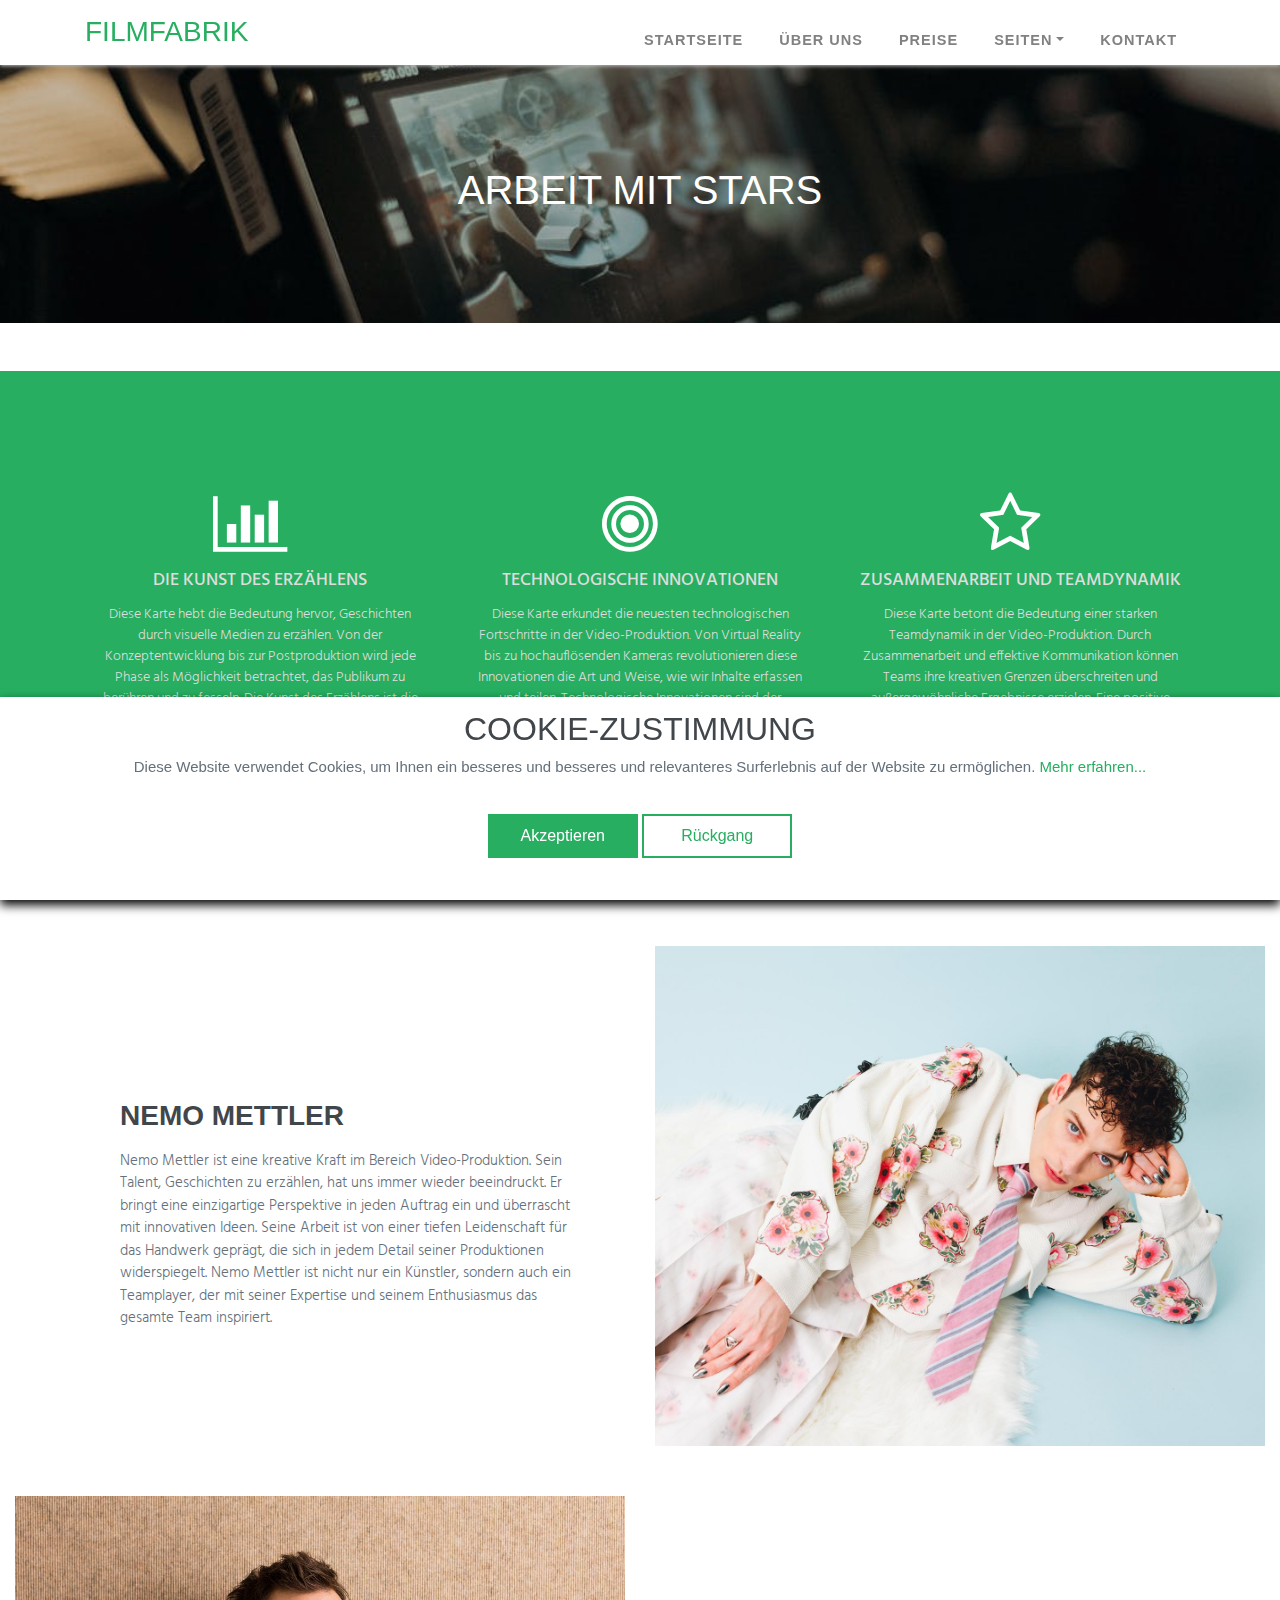
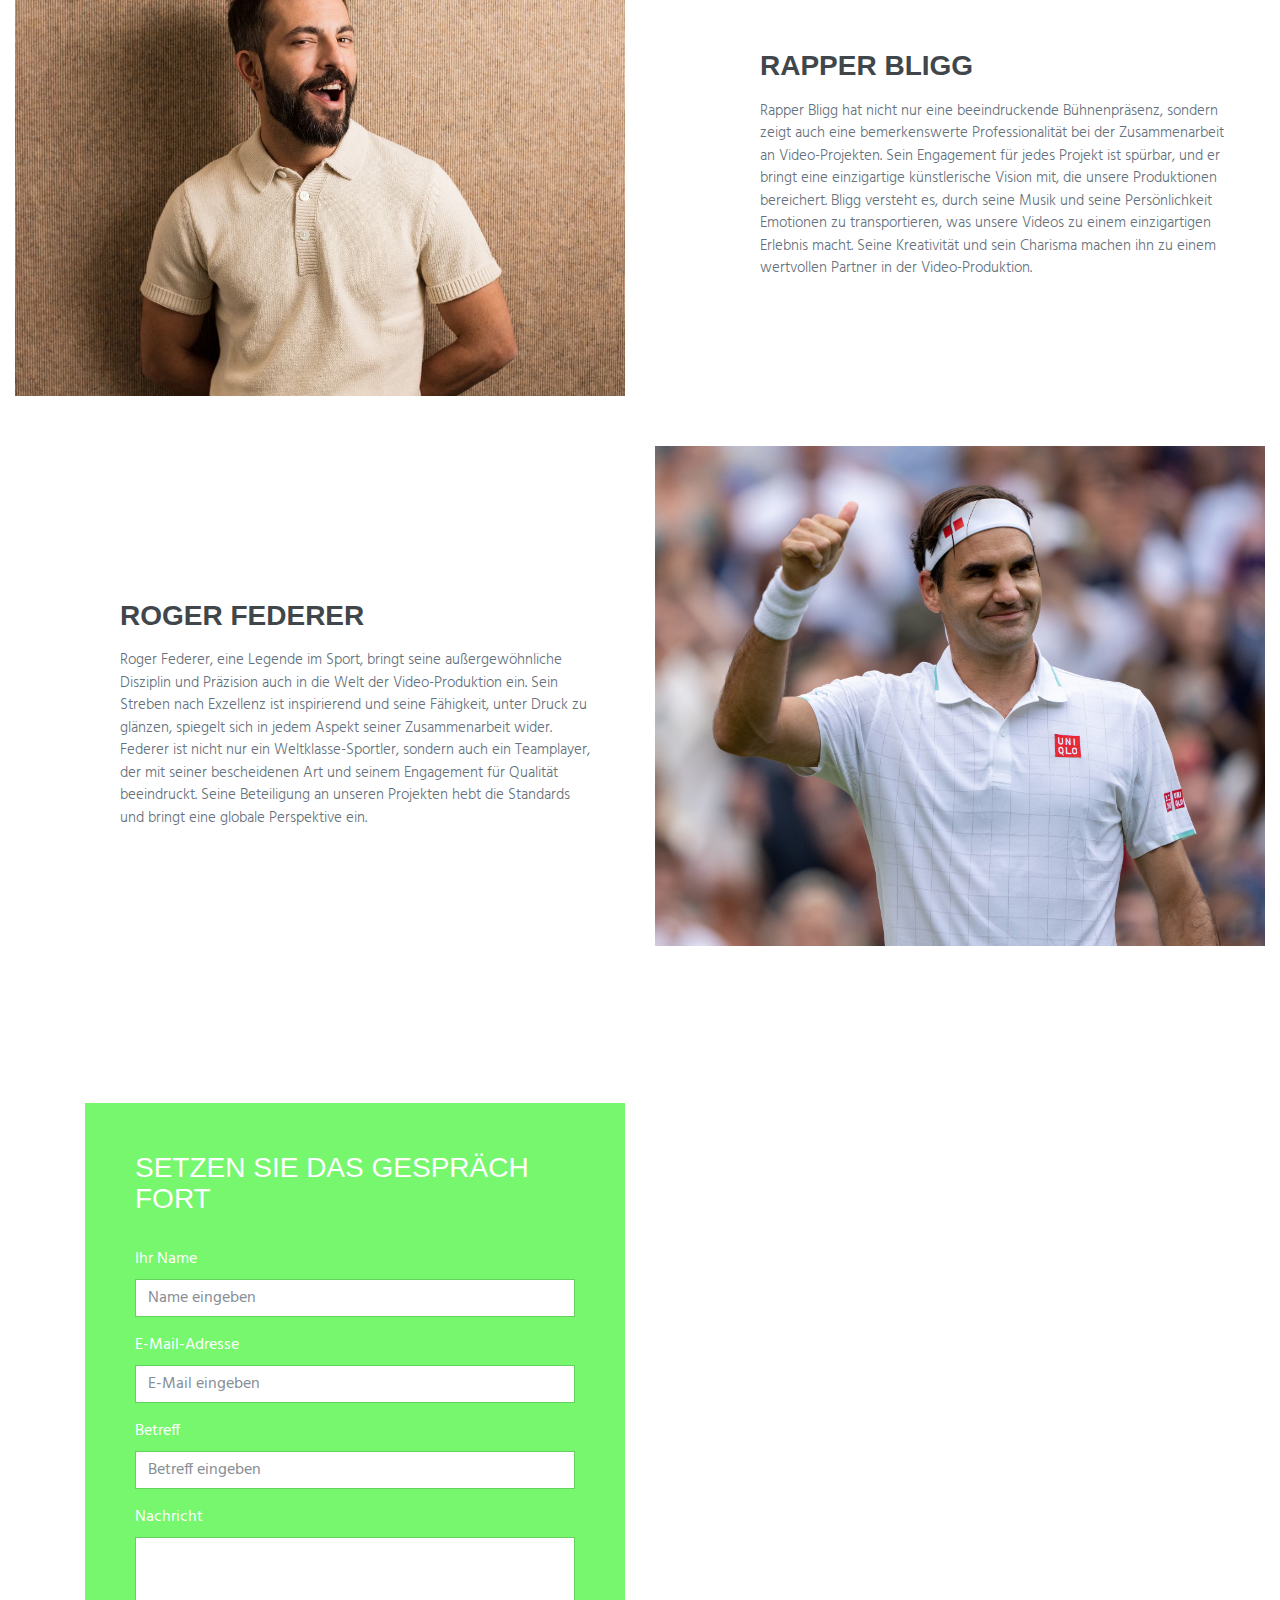
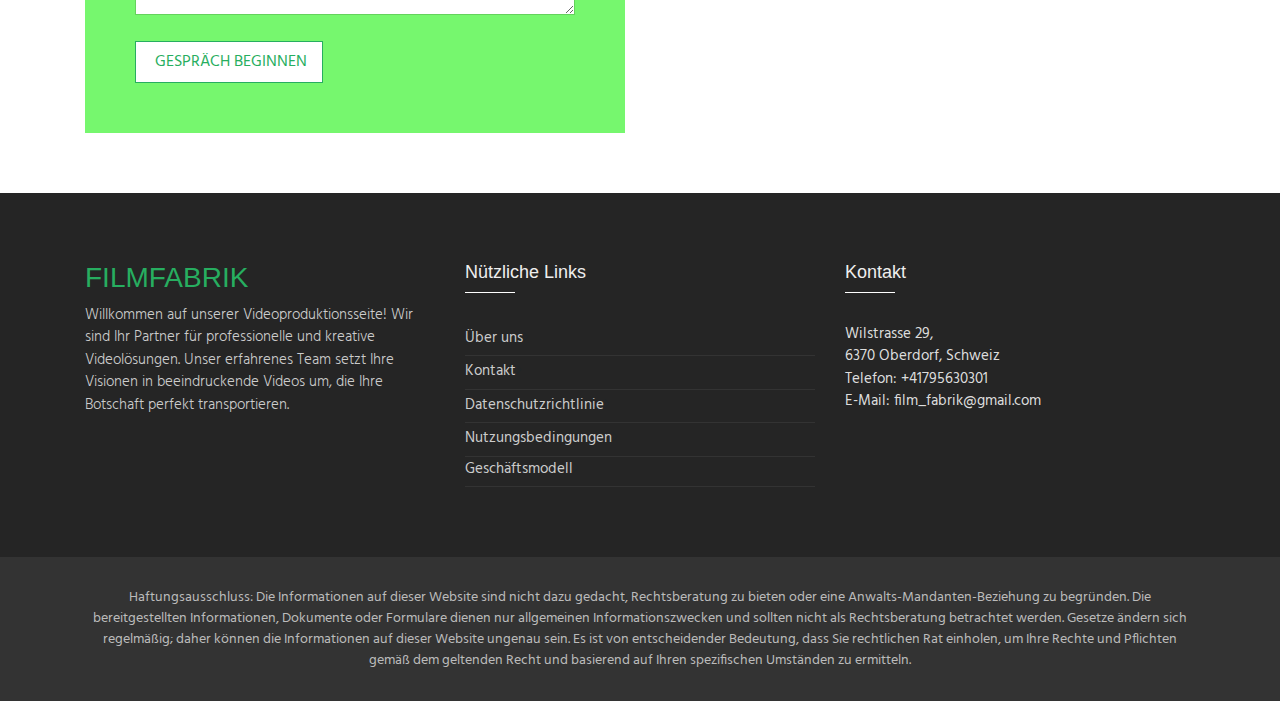
==== commit dfc6d4a3: "WIP" ====
--- a/work-with-stars.html
+++ b/work-with-stars.html
@@ -243,7 +243,15 @@
                         </div>
                     </div>
                     <div class="col-md-6">
-                        <img src="img/star-1.jpg" alt="" />
+                        <img
+                            style="
+                                width: 100%;
+                                object-fit: cover;
+                                height: 500px;
+                            "
+                            src="img/star-1.jpg"
+                            alt=""
+                        />
                     </div>
                 </div>
             </div>
@@ -253,10 +261,19 @@
             <div class="container-fluid">
                 <div class="row">
                     <div class="col-md-6">
-                        <img src="img/star-2.jpg" alt="" />
+                        <img
+                            style="
+                                width: 100%;
+                                object-fit: cover;
+                                height: 500px;
+                            "
+                            src="img/star-2.jpg"
+                            alt=""
+                        />
                     </div>
                     <div
                         class="col-md-6 financial-p1-pos financial-p1-emp-desc-d"
+                        style="display: block"
                     >
                         <div class="financial-p1-cont">
                             <h3>Rapper Bligg</h3>
@@ -285,10 +302,19 @@
             <div class="container-fluid">
                 <div class="row" style="flex-direction: row-reverse">
                     <div class="col-md-6">
-                        <img src="img/star-3.jpg" alt="" />
+                        <img
+                            style="
+                                width: 100%;
+                                object-fit: cover;
+                                height: 500px;
+                            "
+                            src="img/star-3.jpg"
+                            alt=""
+                        />
                     </div>
                     <div
                         class="col-md-6 financial-p1-pos financial-p1-emp-desc-d"
+                        style="display: block"
                     >
                         <div class="financial-p1-cont">
                             <h3>Roger Federer</h3>
